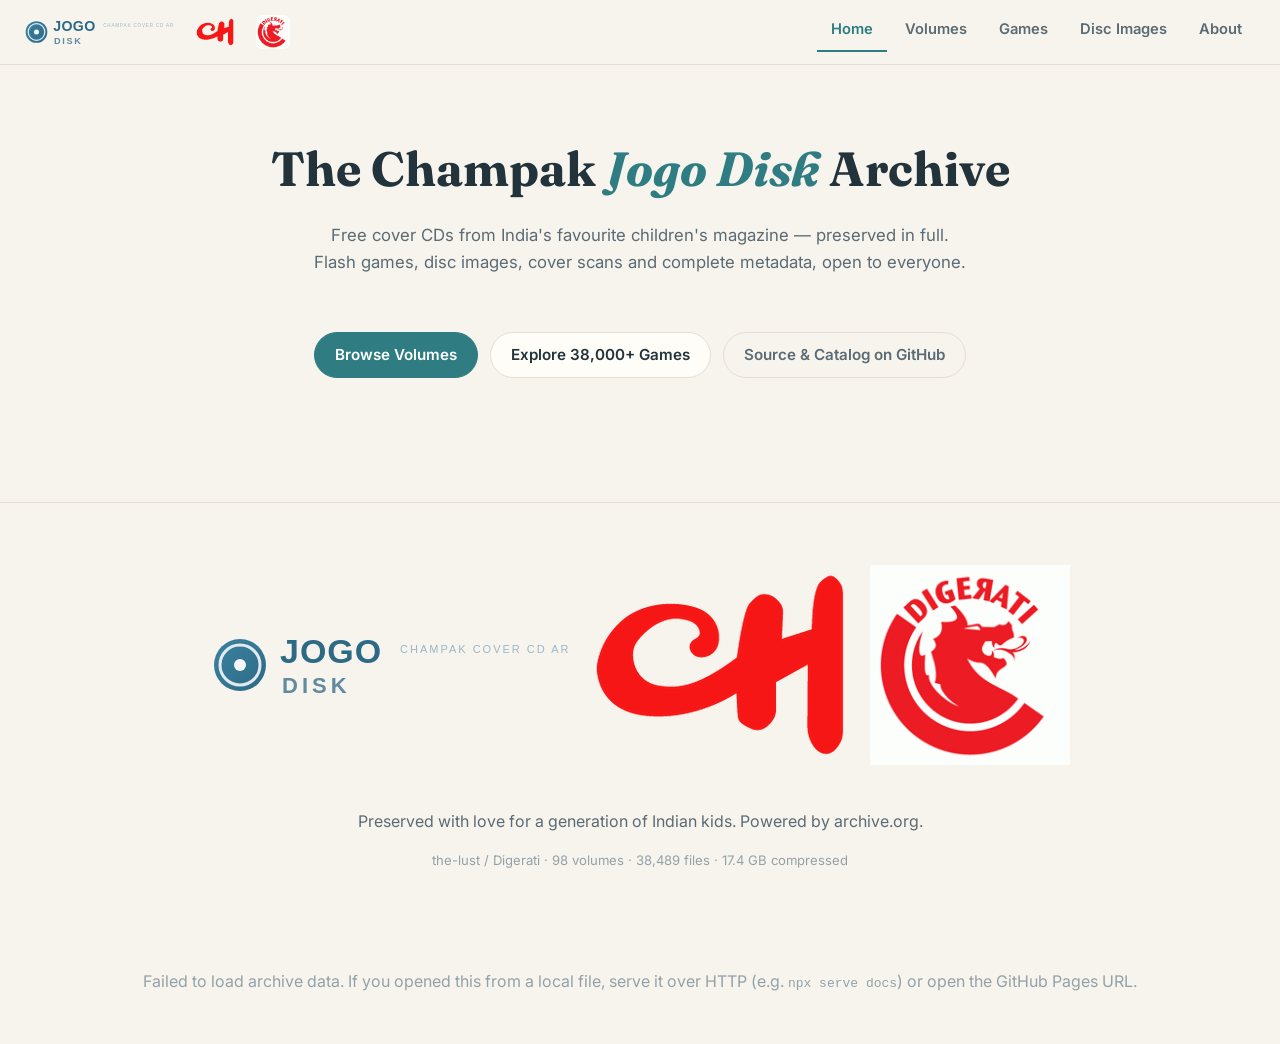
==== docs/index.html @ 95c3155e "site: static web archive (docs/) + catalog games index + LICENSE" ====
<!DOCTYPE html>
<html lang="en">
<head>
<meta charset="UTF-8">
<meta name="viewport" content="width=device-width, initial-scale=1.0">
<title>Jogo Disk Archive — Champak Cover CD Collection</title>
<meta name="description" content="Complete open archive of the Champak Jogo Disk cover CDs: 98 volumes, 38,000+ Flash games, disc images, covers and metadata.">
<link rel="icon" href="assets/logos/jogo_disk.svg" type="image/svg+xml">
<link rel="preconnect" href="https://fonts.googleapis.com">
<link rel="preconnect" href="https://fonts.gstatic.com" crossorigin>
<link href="https://fonts.googleapis.com/css2?family=Fraunces:opsz,wght@9..144,500;9..144,600;9..144,700&family=Inter:wght@400;500;600;700&display=swap" rel="stylesheet">
<link rel="stylesheet" href="assets/site.css">
</head>
<body>
<header class="site-header">
  <div class="brands">
    <img src="assets/logos/jogo_disk.svg" alt="Jogo Disk" class="brand brand-jogo">
    <img src="assets/logos/champak.png" alt="Champak" class="brand brand-champak">
    <img src="assets/logos/digerati.png" alt="Digerati" class="brand brand-digerati">
  </div>
  <nav class="tabs">
    <button class="tab active" data-view="home">Home</button>
    <button class="tab" data-view="volumes">Volumes</button>
    <button class="tab" data-view="games">Games</button>
    <button class="tab" data-view="discs">Disc Images</button>
    <button class="tab" data-view="about">About</button>
  </nav>
</header>

<main class="container">

  <!-- HOME -->
  <section id="view-home" class="view active">
    <div class="hero">
      <h1 class="hero-title">The Champak <em>Jogo Disk</em> Archive</h1>
      <p class="hero-sub">Free cover CDs from India's favourite children's magazine — preserved in full. Flash games, disc images, cover scans and complete metadata, open to everyone.</p>
      <div class="hero-stats" id="hero-stats"></div>
      <div class="hero-cta">
        <button class="btn primary" data-goto="volumes">Browse Volumes</button>
        <button class="btn" data-goto="games">Explore 38,000+ Games</button>
        <a class="btn ghost" href="https://github.com/the-lust/Digerati" target="_blank" rel="noopener">Source &amp; Catalog on GitHub</a>
      </div>
    </div>
    <div class="feature-grid" id="feature-grid"></div>
  </section>

  <!-- VOLUMES -->
  <section id="view-volumes" class="view">
    <div class="view-head">
      <h2>Volumes</h2>
      <div class="filters">
        <input type="search" id="vol-search" placeholder="Search volumes…" class="input">
        <select id="vol-filter" class="input">
          <option value="all">All volumes</option>
          <option value="numbered">Numbered (11–149)</option>
          <option value="letter">Letter series (A–M)</option>
          <option value="iso">With real disc image</option>
          <option value="damaged">Damaged discs</option>
        </select>
      </div>
    </div>
    <div id="volumes-grid" class="cards"></div>
  </section>

  <!-- GAMES -->
  <section id="view-games" class="view">
    <div class="view-head">
      <h2>Games <span id="game-total" class="muted"></span></h2>
      <div class="filters">
        <input type="search" id="game-search" placeholder="Search games…" class="input">
        <select id="game-vol" class="input"><option value="">All volumes</option></select>
      </div>
    </div>
    <div class="table-wrap">
      <table class="games-table">
        <thead><tr><th>Game</th><th>Volume</th><th>Size</th><th></th></tr></thead>
        <tbody id="games-body"></tbody>
      </table>
    </div>
    <div id="games-pager" class="pager"></div>
  </section>

  <!-- DISCS -->
  <section id="view-discs" class="view">
    <div class="view-head">
      <h2>Disc Images</h2>
      <div class="filters">
        <input type="search" id="disc-search" placeholder="Search volumes…" class="input">
        <select id="disc-filter" class="input">
          <option value="all">All</option>
          <option value="real">Real ISO available</option>
          <option value="payload">Payload only (no surviving ISO)</option>
        </select>
      </div>
    </div>
    <div id="discs-list" class="cards"></div>
  </section>

  <!-- ABOUT -->
  <section id="view-about" class="view">
    <div class="about prose">
      <h2>About this archive</h2>
      <p>The <strong>Jogo Disk</strong> was a bonus CD bundled with <strong>Champak</strong>, India's beloved fortnightly children's magazine (Delhi Press), produced by <strong>Digerati</strong> from the mid-2000s to the early 2010s. Each disc carried shareware and embeddable Flash games that could run offline, plus extras like wallpapers and paint tools.</p>
      <p>This project preserves every volume that survives publicly — <strong>98 discs</strong>, <strong>38,489 files</strong> (~10.2 GB raw) — re-hosted as GitHub Release assets so the games are downloadable forever, no account required.</p>
      <h3>How the games play</h3>
      <p>Most games are <code>.swf</code> files. Run them in <a href="https://ruffle.rs" target="_blank" rel="noopener">Ruffle</a> (free, in-browser Flash emulator). Some discs include <code>.exe</code> extras (Click and Paint, Magic Blackboard, wallpapers) that run on Windows or via Wine. <code>.dcr</code> Shockwave titles have no maintained emulator.</p>
      <h3>Sources</h3>
      <ul>
        <li>ZIP archive (94 vols): <a href="https://archive.org/details/champak-jogo-disk-archive" target="_blank" rel="noopener">archive.org — champak-jogo-disk-archive</a></li>
        <li>ISO collection (73 vols): <a href="https://archive.org/details/jogo-disk-collection" target="_blank" rel="noopener">archive.org — jogo-disk-collection</a></li>
        <li>Gap volumes 48, 77, 124 + 107: individual archive.org items</li>
        <li>Community mirror by u/ReasonablyIntelligent (Google Drive, same files)</li>
      </ul>
      <h3>Integrity</h3>
      <p>Every download is <strong>SHA-1 verified</strong> against archive.org metadata before it is re-published. Per-volume hashes, sizes and source URLs live in <code>catalog/source_manifest.csv</code> and <code>catalog/vol_*.json</code> in the <a href="https://github.com/the-lust/Digerati" target="_blank" rel="noopener">GitHub repo</a>.</p>
      <h3>License</h3>
      <p>The games are shareware/embeddable titles bundled with a magazine. They are preserved here for archival and educational purposes. All logos and brand marks belong to their respective owners.</p>
    </div>
  </section>

</main>

<footer class="site-footer">
  <div class="brands small">
    <img src="assets/logos/jogo_disk.svg" alt="Jogo Disk">
    <img src="assets/logos/champak.png" alt="Champak">
    <img src="assets/logos/digerati.png" alt="Digerati">
  </div>
  <p>Preserved with love for a generation of Indian kids. Powered by archive.org.</p>
  <p class="muted small">the-lust / Digerati · 98 volumes · 38,489 files · 17.4 GB compressed</p>
</footer>

<script src="assets/site.js"></script>
</body>
</html>
---- docs/assets/site.css ----
:root {
  --bg: #f7f4ee;
  --bg-alt: #efe9dd;
  --card: #fffdf8;
  --ink: #22333b;
  --ink-soft: #5b6b74;
  --muted: #93a1a8;
  --teal: #2f7d82;
  --teal-dark: #25636a;
  --moss: #7d9676;
  --coral: #d98a6c;
  --line: #e6ded0;
  --shadow: 0 10px 30px rgba(46, 66, 74, 0.08);
  --radius: 16px;
  --font-display: "Fraunces", Georgia, serif;
  --font-body: "Inter", system-ui, sans-serif;
}

* { box-sizing: border-box; }
html { scroll-behavior: smooth; }
body {
  margin: 0;
  font-family: var(--font-body);
  background: var(--bg);
  color: var(--ink);
  line-height: 1.6;
}

/* header */
.site-header {
  position: sticky; top: 0; z-index: 50;
  background: rgba(247, 244, 238, 0.92);
  backdrop-filter: blur(10px);
  border-bottom: 1px solid var(--line);
  padding: 12px 24px;
  display: flex; align-items: center; justify-content: space-between; gap: 20px;
  flex-wrap: wrap;
}
.brands { display: flex; align-items: center; gap: 22px; }
.brand { height: 34px; width: auto; }
.brand-jogo { height: 40px; }
.brand-champak { height: 38px; border-radius: 6px; }
.brand-digerati { height: 34px; border-radius: 6px; }
.brands.small .brand { height: 26px; opacity: 0.7; }

.tabs { display: flex; gap: 4px; }
.tab {
  background: none; border: 0; cursor: pointer;
  font-family: var(--font-body); font-weight: 600; font-size: 0.92rem;
  color: var(--ink-soft); padding: 8px 14px 12px; border-bottom: 2px solid transparent;
  transition: color 0.15s, border-color 0.15s;
}
.tab:hover { color: var(--ink); }
.tab.active { color: var(--teal); border-bottom-color: var(--teal); }

.container { max-width: 1120px; margin: 0 auto; padding: 40px 24px 80px; }
.view { display: none; }
.view.active { display: block; animation: fade 0.25s ease; }
@keyframes fade { from { opacity: 0; transform: translateY(6px); } to { opacity: 1; } }

/* hero */
.hero { text-align: center; padding: 26px 0 36px; }
.hero-title {
  font-family: var(--font-display); font-weight: 700;
  font-size: clamp(1.9rem, 4.2vw, 3rem); margin: 0 0 14px; color: var(--ink);
}
.hero-title em { font-style: italic; color: var(--teal); }
.hero-sub { max-width: 660px; margin: 0 auto 26px; color: var(--ink-soft); font-size: 1.05rem; }
.hero-stats { display: flex; justify-content: center; gap: 40px; flex-wrap: wrap; margin-bottom: 30px; }
.stat { text-align: center; }
.stat .num { font-family: var(--font-display); font-size: 1.8rem; font-weight: 700; color: var(--teal); display: block; }
.stat .lbl { font-size: 0.8rem; text-transform: uppercase; letter-spacing: 0.08em; color: var(--muted); }
.hero-cta { display: flex; gap: 12px; justify-content: center; flex-wrap: wrap; }

.btn {
  font-family: var(--font-body); font-weight: 600; font-size: 0.95rem;
  padding: 10px 20px; border-radius: 999px; cursor: pointer;
  border: 1px solid var(--line); background: var(--card); color: var(--ink);
  transition: transform 0.12s, box-shadow 0.12s, background 0.15s;
  text-decoration: none; display: inline-block;
}
.btn:hover { transform: translateY(-1px); box-shadow: var(--shadow); }
.btn.primary { background: var(--teal); border-color: var(--teal); color: #fff; }
.btn.primary:hover { background: var(--teal-dark, #25656c); }
.btn.ghost { background: none; border-color: var(--line); color: var(--ink-soft); }
.btn.sm { padding: 6px 14px; font-size: 0.82rem; }

.feature-grid { display: grid; grid-template-columns: repeat(auto-fit, minmax(240px, 1fr)); gap: 18px; margin-top: 8px; }
.feature {
  background: var(--card); border: 1px solid var(--line); border-radius: var(--radius);
  padding: 24px; box-shadow: var(--shadow);
}
.feature h3 { margin: 0 0 6px; font-family: var(--font-display); font-size: 1.15rem; }
.feature p { margin: 0; color: var(--ink-soft); font-size: 0.92rem; }
.feature .ico { font-size: 1.6rem; margin-bottom: 10px; }

/* views */
.view-head { display: flex; justify-content: space-between; align-items: center; gap: 16px; flex-wrap: wrap; margin-bottom: 20px; }
.view-head h2 { font-family: var(--font-display); font-weight: 700; font-size: 1.7rem; margin: 0; }
.filters { display: flex; gap: 10px; flex-wrap: wrap; }
.input {
  font-family: var(--font-body); font-size: 0.92rem;
  padding: 9px 14px; border: 1px solid var(--line); border-radius: 10px;
  background: var(--card); color: var(--ink); min-width: 200px;
}
.input:focus { outline: 2px solid var(--teal); outline-offset: -1px; }
.muted { color: var(--muted); font-weight: 400; font-size: 0.9rem; }

/* cards */
.cards { display: grid; grid-template-columns: repeat(auto-fill, minmax(250px, 1fr)); gap: 18px; }
.card {
  background: var(--card); border: 1px solid var(--line); border-radius: var(--radius);
  overflow: hidden; box-shadow: var(--shadow); display: flex; flex-direction: column;
  transition: transform 0.12s, box-shadow 0.12s;
}
.card:hover { transform: translateY(-2px); box-shadow: 0 14px 34px rgba(46, 66, 74, 0.12); }
.card.thumb { height: 120px; background: linear-gradient(135deg, #dce8e6, #e9dfd5); display: flex; align-items: center; justify-content: center; }
.card.thumb img { width: 100%; height: 100%; object-fit: cover; }
.card.thumb .ph { font-family: var(--font-display); font-size: 2rem; color: var(--teal); font-weight: 700; }
.card.body { padding: 16px; flex-grow: 1; display: flex; flex-direction: column; gap: 8px; }
.card h3 { margin: 0; font-family: var(--font-display); font-weight: 600; font-size: 1.1rem; }
.card .sub { color: var(--ink-soft); font-size: 0.86rem; }
.card .tags { display: flex; gap: 6px; flex-wrap: wrap; }
.tag { font-size: 0.68rem; font-weight: 700; padding: 2px 8px; border-radius: 999px; letter-spacing: 0.04em; }
.tag.iso { background: #e3efe3; color: #4c7a4c; }
.tag.payload { background: #f3e8de; color: #9c6b4a; }
.tag.damaged { background: #f6e0dd; color: #b05544; }
.card .row { display: flex; gap: 8px; margin-top: 2px; flex-wrap: wrap; }
.spacer { flex-grow: 1; }

/* games table */
.table-wrap { background: var(--card); border: 1px solid var(--line); border-radius: var(--radius); box-shadow: var(--shadow); overflow: auto; }
.games-table { width: 100%; border-collapse: collapse; }
.games-table th { text-align: left; font-size: 0.72rem; text-transform: uppercase; letter-spacing: 0.07em; color: var(--muted); padding: 12px 16px; border-bottom: 1px solid var(--line); }
.games-table td { padding: 9px 16px; border-bottom: 1px solid var(--bg-alt); font-size: 0.9rem; }
.games-table tbody tr:hover { background: var(--bg); }
.games-table .gname { font-weight: 500; font-family: ui-monospace, "Cascadia Mono", Consolas, monospace; font-size: 0.84rem; }
.games-table .vlink { color: var(--teal); text-decoration: none; font-weight: 600; }
.games-table .vlink:hover { text-decoration: underline; }
.games-table .sz { color: var(--ink-soft); font-variant-numeric: tabular-nums; }
.games-table .dl svg { vertical-align: middle; }
.pager { display: flex; gap: 8px; justify-content: center; align-items: center; margin-top: 18px; flex-wrap: wrap; }
.pager .pg { min-width: 34px; text-align: center; }

/* about */
.about.prose h2 { font-family: var(--font-display); font-weight: 700; font-size: 1.7rem; }
.about.prose h3 { font-family: var(--font-display); font-weight: 600; font-size: 1.2rem; margin-top: 28px; }
.about.prose p, .about.prose li { color: var(--ink-soft); }
.about.prose a { color: var(--teal); }
.about.prose code { background: var(--bg-alt); padding: 1px 6px; border-radius: 6px; font-size: 0.88em; }

/* footer */
.site-footer { text-align: center; padding: 34px 24px; border-top: 1px solid var(--line); color: var(--ink-soft); }
.site-footer .brands { justify-content: center; margin-bottom: 12px; }
.small { font-size: 0.82rem; }

.empty { text-align: center; padding: 50px; color: var(--muted); }

@media (max-width: 640px) {
  .container { padding: 24px 14px; }
  .input { min-width: 100%; }
}
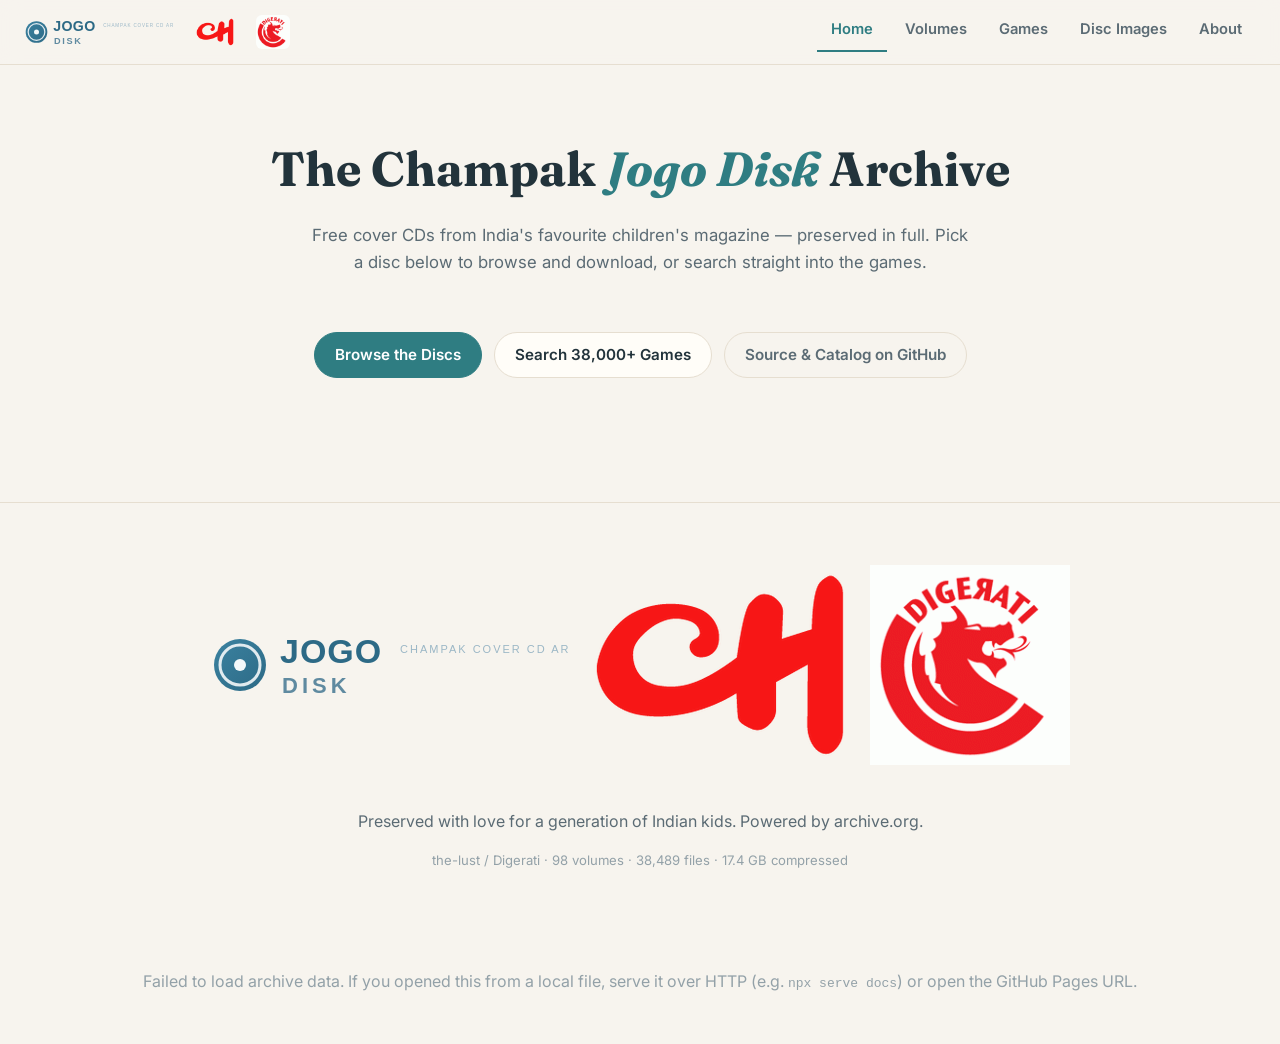
==== commit 2be87a56: "site: disc visuals for volumes, game-name-only list, detail modals" ====
--- a/docs/index.html
+++ b/docs/index.html
@@ -33,11 +33,11 @@
   <section id="view-home" class="view active">
     <div class="hero">
       <h1 class="hero-title">The Champak <em>Jogo Disk</em> Archive</h1>
-      <p class="hero-sub">Free cover CDs from India's favourite children's magazine — preserved in full. Flash games, disc images, cover scans and complete metadata, open to everyone.</p>
+      <p class="hero-sub">Free cover CDs from India's favourite children's magazine — preserved in full. Pick a disc below to browse and download, or search straight into the games.</p>
       <div class="hero-stats" id="hero-stats"></div>
       <div class="hero-cta">
-        <button class="btn primary" data-goto="volumes">Browse Volumes</button>
-        <button class="btn" data-goto="games">Explore 38,000+ Games</button>
+        <button class="btn primary" data-goto="volumes">Browse the Discs</button>
+        <button class="btn" data-goto="games">Search 38,000+ Games</button>
         <a class="btn ghost" href="https://github.com/the-lust/Digerati" target="_blank" rel="noopener">Source &amp; Catalog on GitHub</a>
       </div>
     </div>
@@ -47,7 +47,7 @@
   <!-- VOLUMES -->
   <section id="view-volumes" class="view">
     <div class="view-head">
-      <h2>Volumes</h2>
+      <h2>Volumes <span id="vol-total" class="muted"></span></h2>
       <div class="filters">
         <input type="search" id="vol-search" placeholder="Search volumes…" class="input">
         <select id="vol-filter" class="input">
@@ -59,7 +59,7 @@
         </select>
       </div>
     </div>
-    <div id="volumes-grid" class="cards"></div>
+    <div id="volumes-grid" class="disc-grid"></div>
   </section>
 
   <!-- GAMES -->
@@ -71,12 +71,7 @@
         <select id="game-vol" class="input"><option value="">All volumes</option></select>
       </div>
     </div>
-    <div class="table-wrap">
-      <table class="games-table">
-        <thead><tr><th>Game</th><th>Volume</th><th>Size</th><th></th></tr></thead>
-        <tbody id="games-body"></tbody>
-      </table>
-    </div>
+    <div id="games-list" class="game-list"></div>
     <div id="games-pager" class="pager"></div>
   </section>
 
@@ -93,7 +88,7 @@
         </select>
       </div>
     </div>
-    <div id="discs-list" class="cards"></div>
+    <div id="discs-list" class="disc-grid"></div>
   </section>
 
   <!-- ABOUT -->
@@ -120,6 +115,15 @@
 
 </main>
 
+<!-- MODAL -->
+<div id="modal" class="modal" hidden>
+  <div class="modal-backdrop" data-close></div>
+  <div class="modal-box" role="dialog" aria-modal="true">
+    <button class="modal-x" data-close aria-label="Close">✕</button>
+    <div id="modal-body"></div>
+  </div>
+</div>
+
 <footer class="site-footer">
   <div class="brands small">
     <img src="assets/logos/jogo_disk.svg" alt="Jogo Disk">
--- a/docs/assets/site.css
+++ b/docs/assets/site.css
@@ -142,6 +142,76 @@
 .pager { display: flex; gap: 8px; justify-content: center; align-items: center; margin-top: 18px; flex-wrap: wrap; }
 .pager .pg { min-width: 34px; text-align: center; }
 
+/* disc grid */
+.disc-grid { display: grid; grid-template-columns: repeat(auto-fill, minmax(168px, 1fr)); gap: 26px 18px; }
+.disc-cell { display: flex; flex-direction: column; align-items: center; text-align: center; gap: 8px; cursor: pointer; }
+.disc-btn {
+  background: none; border: 0; padding: 0; cursor: pointer;
+  filter: drop-shadow(0 12px 20px rgba(46, 66, 74, 0.28));
+  transition: transform 0.16s ease, filter 0.16s ease;
+}
+.disc-btn:hover { transform: translateY(-4px) scale(1.03); filter: drop-shadow(0 18px 28px rgba(46, 66, 74, 0.34)); }
+.disc-cell:hover .disc { animation: spin 9s linear infinite; }
+@keyframes spin { to { transform: rotate(360deg); } }
+.disc-cell .disc { max-width: 100%; height: auto; display: block; }
+.disc-name { font-weight: 600; color: var(--ink); line-height: 1.25; }
+.disc-tags { display: flex; gap: 5px; justify-content: center; flex-wrap: wrap; min-height: 22px; }
+
+/* games list */
+.game-list { display: grid; grid-template-columns: repeat(auto-fill, minmax(240px, 1fr)); gap: 10px; }
+.game-item {
+  display: flex; align-items: center; justify-content: space-between; gap: 10px;
+  text-align: left; cursor: pointer;
+  background: var(--card); border: 1px solid var(--line); border-radius: 12px;
+  padding: 11px 14px; font-family: var(--font-body); color: var(--ink);
+  transition: transform 0.1s, border-color 0.15s, box-shadow 0.15s;
+}
+.game-item:hover { transform: translateY(-2px); border-color: var(--teal); box-shadow: var(--shadow); }
+.gi-kind { font-size: 1rem; flex: none; width: 22px; text-align: center; }
+.gi-name { font-weight: 600; overflow: hidden; text-overflow: ellipsis; white-space: nowrap; }
+
+/* modal */
+.modal {
+  position: fixed; inset: 0; z-index: 100;
+  display: flex; align-items: center; justify-content: center; padding: 20px;
+}
+.modal[hidden] { display: none; }
+.modal-backdrop { position: absolute; inset: 0; background: rgba(28, 40, 46, 0.55); backdrop-filter: blur(3px); }
+.modal-box {
+  position: relative; width: min(620px, 94vw); max-height: 88vh; overflow: auto;
+  background: var(--card); border-radius: 20px; box-shadow: 0 30px 80px rgba(20, 32, 38, 0.4);
+  animation: modalIn 0.22s ease;
+}
+@keyframes modalIn { from { opacity: 0; transform: translateY(16px) scale(0.97); } to { opacity: 1; transform: none; } }
+.modal-x {
+  position: absolute; top: 12px; right: 12px; z-index: 2;
+  width: 34px; height: 34px; border-radius: 50%; border: 0; cursor: pointer;
+  background: rgba(247, 244, 238, 0.85); color: var(--ink); font-size: 1rem; line-height: 1;
+  display: flex; align-items: center; justify-content: center;
+}
+.modal-x:hover { background: var(--bg-alt); }
+.modal-art {
+  display: flex; align-items: center; justify-content: center;
+  padding: 28px; background: linear-gradient(135deg, #d7e4e2, #e9ded2);
+  border-bottom: 1px solid var(--line); min-height: 190px;
+}
+.modal-art .disc { width: 190px; height: auto; filter: drop-shadow(0 14px 24px rgba(46, 66, 74, 0.3)); }
+.game-art-img { max-height: 240px; max-width: 100%; border-radius: 14px; box-shadow: 0 12px 30px rgba(46, 66, 74, 0.25); }
+.game-art-tile {
+  font-family: var(--font-display); font-size: 1.4rem; color: var(--teal);
+  text-align: center; line-height: 1.4;
+}
+.game-art-tile span { display: block; font-size: 0.95rem; color: var(--ink-soft); }
+.modal-info { padding: 24px; }
+.modal-kicker { font-size: 0.74rem; text-transform: uppercase; letter-spacing: 0.08em; color: var(--muted); margin-bottom: 6px; }
+.modal-title { font-family: var(--font-display); font-weight: 700; font-size: 1.5rem; margin: 0 0 8px; }
+.modal-desc { color: var(--ink-soft); font-size: 0.94rem; margin: 0 0 12px; }
+.modal-meta { display: flex; gap: 8px 16px; flex-wrap: wrap; color: var(--muted); font-size: 0.82rem; margin-bottom: 16px; }
+.modal-meta .mono { font-family: ui-monospace, Consolas, monospace; }
+.modal-meta code { background: var(--bg-alt); padding: 1px 6px; border-radius: 6px; font-size: 0.9em; }
+.modal-actions { display: flex; gap: 10px; flex-wrap: wrap; }
+.modal-actions .btn { display: inline-flex; align-items: center; gap: 8px; }
+
 /* about */
 .about.prose h2 { font-family: var(--font-display); font-weight: 700; font-size: 1.7rem; }
 .about.prose h3 { font-family: var(--font-display); font-weight: 600; font-size: 1.2rem; margin-top: 28px; }
